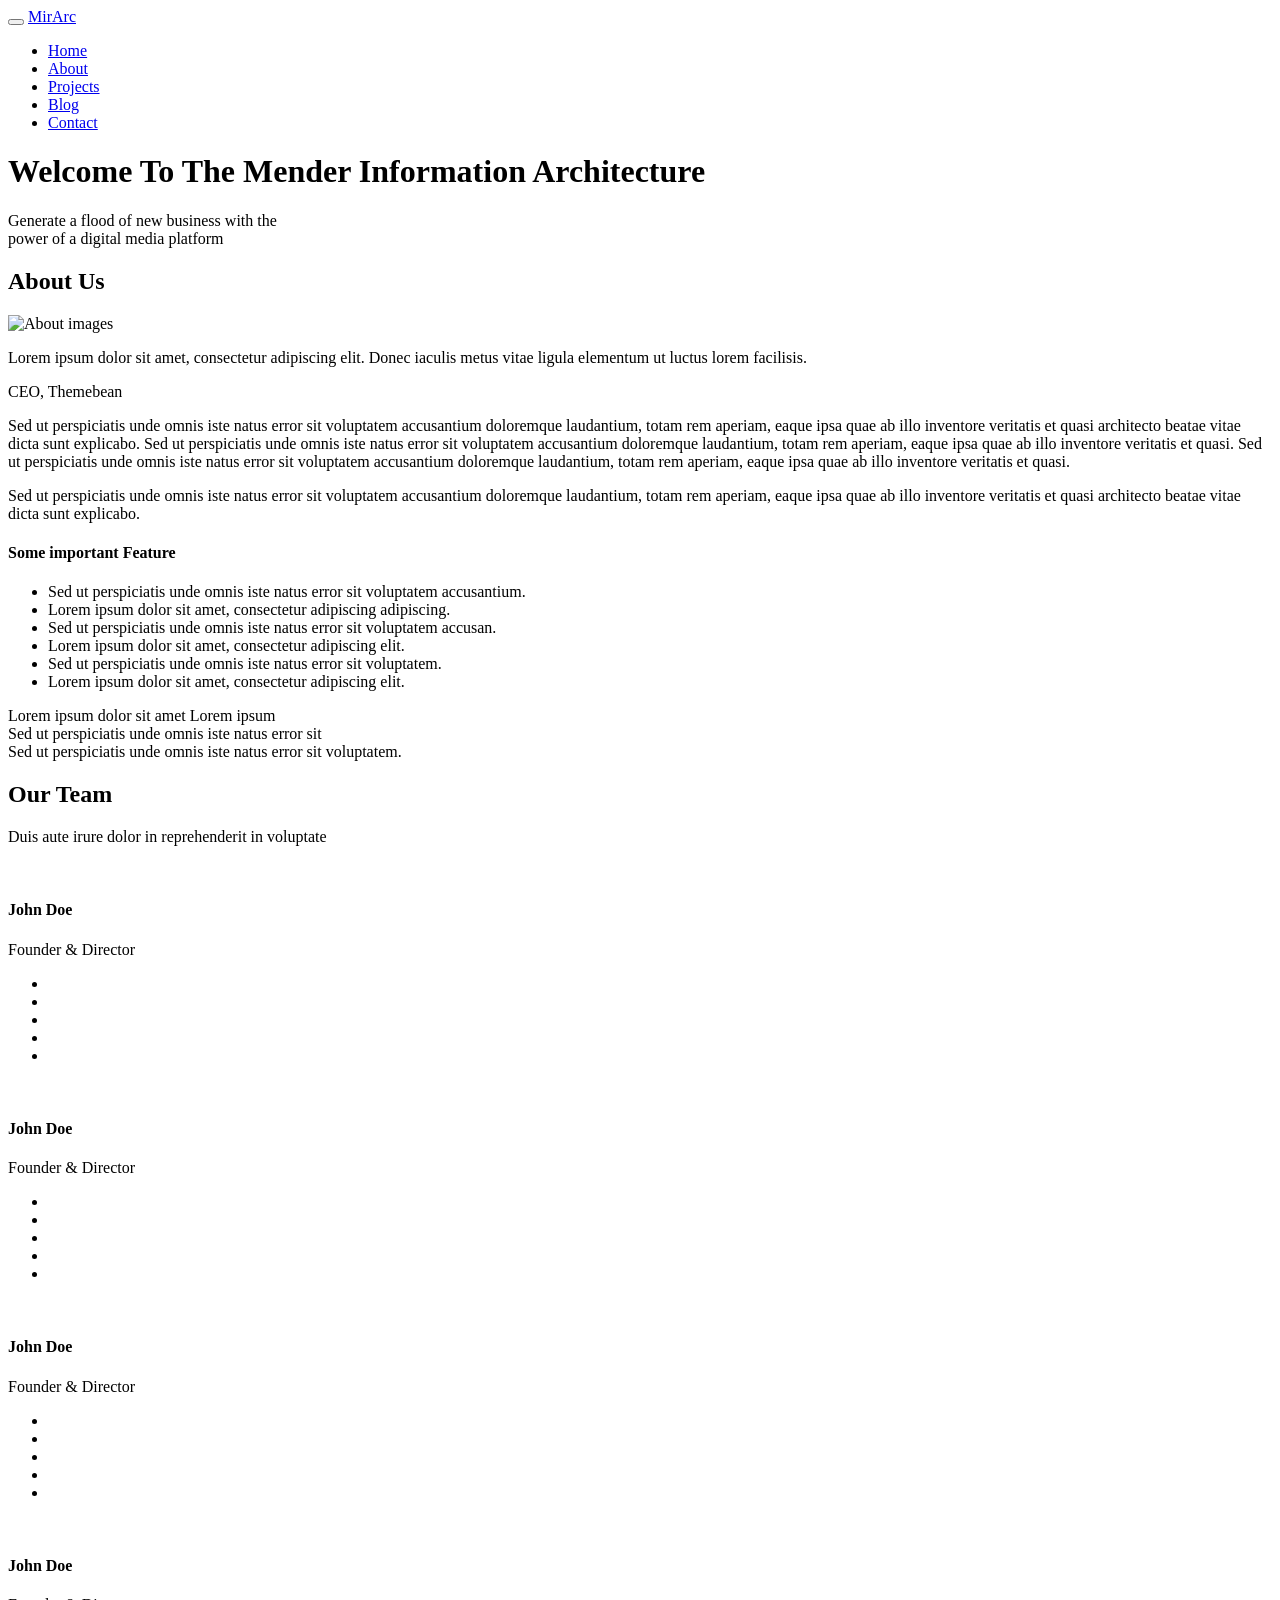
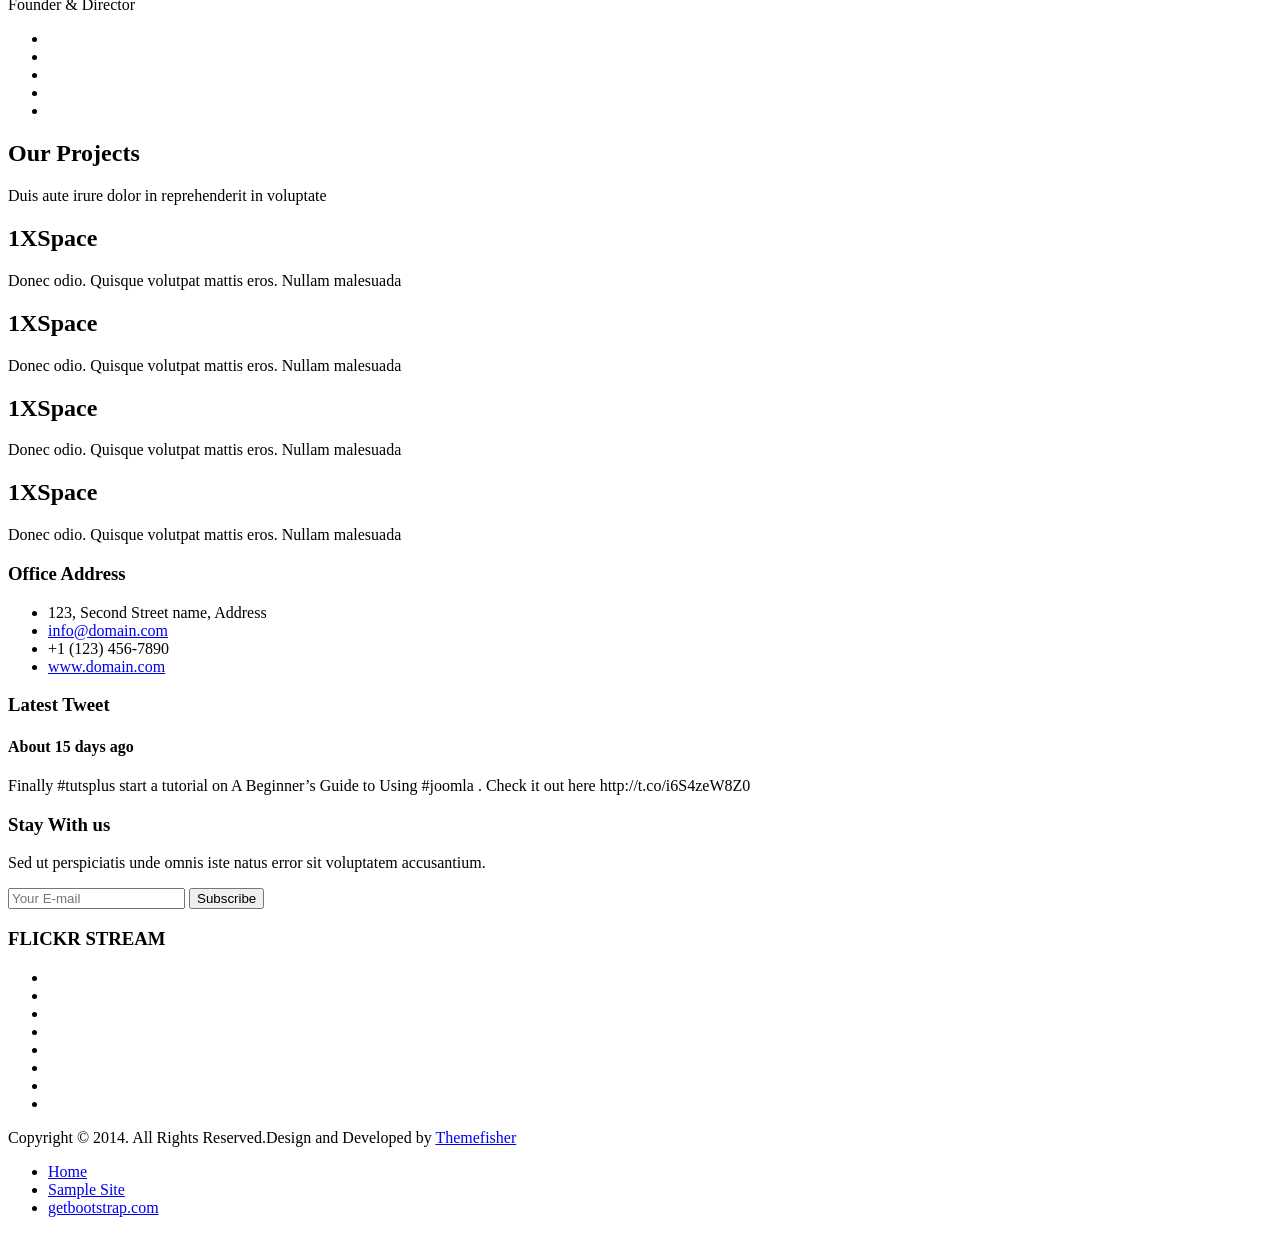
==== index.html @ 3e72c8f1 "main pages added" ====
<!doctype html>
<!--[if IE 8 ]><html class="ie ie8" lang="en"> <![endif]-->
<!--[if (gte IE 9)|!(IE)]><html lang="en" class="no-js"> <![endif]-->
<html lang="en">

    <head>

        <!-- Basic -->
        <title>MIA | Home</title>

        <!-- Define Charset -->
        <meta charset="utf-8">

        <!-- Responsive Metatag -->
        <meta name="viewport" content="width=device-width, initial-scale=1, maximum-scale=1">

        <!-- Page Description and Author -->
        <meta name="description" content="MIA Official Site">
        <meta name="author" content="MIA Development Team">

        <!-- Bootstrap CSS  -->
        <link rel="stylesheet" href="asset/bootstrap/css/bootstrap.min.css" type="text/css">

        <!-- Font Awesome CSS -->
        <link rel="stylesheet" href="asset/font-awesome/css/font-awesome.min.css" type="text/css">

        <!-- Owl Carousel CSS -->
        <link rel="stylesheet" href="asset/css/owl.carousel.css" type="text/css">
        <link rel="stylesheet" href="asset/css/owl.theme.css" type="text/css">
        <link rel="stylesheet" href="asset/css/owl.transitions.css" type="text/css">

        <!-- Css3 Transitions Styles  -->
        <link rel="stylesheet" type="text/css" href="asset/css/animate.css">

        <!-- Lightbox CSS -->
        <link rel="stylesheet" type="text/css" href="asset/css/lightbox.css">

        <!-- Sulfur CSS Styles  -->
        <link rel="stylesheet" type="text/css" href="asset/css/style.css">

        <!-- Responsive CSS Style -->
        <link rel="stylesheet" type="text/css" href="asset/css/responsive.css">


        <script src="asset/js/modernizrr.js"></script>


    </head>

    <body>

        <header class="clearfix">

            <!-- Start Top Bar -->
            <div class="container">
                <div class="row">
                    <div class="col-md-12">
                        <div class="top-bar">
                            <div class="row">

                            </div>


                        </div>
                    </div>

                </div><!-- .row -->
            </div><!-- .container -->
            <!-- End Top Bar -->

            <!-- Start  Logo & Naviagtion  -->
            <div class="navbar navbar-default navbar-top">
                <div class="container">
                    <div class="navbar-header">
                        <!-- Stat Toggle Nav Link For Mobiles -->
                        <button type="button" class="navbar-toggle" data-toggle="collapse" data-target=".navbar-collapse">
                            <i class="fa fa-bars"></i>
                        </button>
                        <!-- End Toggle Nav Link For Mobiles -->
                        <a class="navbar-brand" href="index.html">MirArc</a>
                    </div>
                    <div class="navbar-collapse collapse">

                        <!-- Start Navigation List -->
                        <ul class="nav navbar-nav navbar-right">
                            <li>
                                <a class="active" href="index.html">Home</a>
                            </li>
                            <li>
                                <a href="about.html">About</a>
                            </li>
                            <li>
                                <a href="projects.html">Projects</a>
                            </li>

                            <li>
                                <a href="blog.html">Blog</a>
                            </li>
                            <li><a href="contact.html">Contact</a>
                            </li>
                        </ul>
                        <!-- End Navigation List -->
                    </div>
                </div>
            </div>
            <!-- End Header Logo & Naviagtion -->

        </header>


        <!-- Start Header Section -->
        <div class="banner">
            <div class="overlay">
                <div class="container">
                    <div class="intro-text">
                        <h1>Welcome To The <span>Mender Information Architecture</span></h1>
                        <p>Generate a flood of new business with the <br> power of a digital media platform</p>

                    </div>
                </div>
            </div>
        </div>
        <!-- End Header Section -->


        <!-- Start About Us Section -->
    <section id="about-section" class="about-section">
        <div class="container">
            <div class="row">
                <div class="col-md-12">
                    <div class="section-title text-center wow fadeInDown" data-wow-duration="2s" data-wow-delay="50ms">
                        <h2>About Us</h2>
                    </div>
                </div>
            </div>
            <div class="row">
               <div class="col-md-5">
                   <div class="about-img">
                       <img src="asset/images/corporate1.png" class="img-responsive" alt="About images">
                       <div class="head-text">
                           <p>Lorem ipsum dolor sit amet, consectetur adipiscing elit. Donec iaculis metus vitae ligula elementum ut luctus lorem facilisis.</p>
                           <span>CEO, Themebean</span>
                       </div>
                   </div>
               </div>
               <div class="col-md-7">
                   <div class="about-text">
                       <p>Sed ut perspiciatis unde omnis iste natus error sit voluptatem accusantium doloremque laudantium, totam rem aperiam, eaque ipsa quae ab illo inventore veritatis et quasi architecto beatae vitae dicta sunt explicabo. Sed ut perspiciatis unde omnis iste natus error sit voluptatem accusantium doloremque laudantium, totam rem aperiam, eaque ipsa quae ab illo inventore veritatis et quasi. Sed ut perspiciatis unde omnis iste natus error sit voluptatem accusantium doloremque laudantium, totam rem aperiam, eaque ipsa quae ab illo inventore veritatis et quasi.</p>
                       <p>Sed ut perspiciatis unde omnis iste natus error sit voluptatem accusantium doloremque laudantium, totam rem aperiam, eaque ipsa quae ab illo inventore veritatis et quasi architecto beatae vitae dicta sunt explicabo.</p>
                   </div>

                   <div class="about-list">
                       <h4>Some important Feature</h4>
                       <ul>
                           <li><i class="fa fa-check-square"></i>Sed ut perspiciatis unde omnis iste natus error sit voluptatem accusantium.</li>
                           <li><i class="fa fa-check-square"></i>Lorem ipsum dolor sit amet, consectetur adipiscing adipiscing.</li>
                           <li><i class="fa fa-check-square"></i>Sed ut perspiciatis unde omnis iste natus error sit voluptatem accusan.</li>
                           <li><i class="fa fa-check-square"></i>Lorem ipsum dolor sit amet, consectetur adipiscing elit.</li>
                           <li><i class="fa fa-check-square"></i>Sed ut perspiciatis unde omnis iste natus error sit voluptatem.</li>
                           <li><i class="fa fa-check-square"></i>Lorem ipsum dolor sit amet, consectetur adipiscing elit.</li>
                       </ul>

                   </div>

               </div>



            </div>
        </div>
    </section>


        <!-- Start Call to Action Section -->
    <section class="call-to-action">
        <div class="container">
            <div class="row">
                <div class="col-md-12 wow zoomIn" data-wow-duration="2s" data-wow-delay="300ms">
                    <p>Lorem ipsum dolor sit amet Lorem ipsum <br> Sed ut perspiciatis unde omnis iste natus error sit<br>Sed ut perspiciatis unde omnis iste natus error sit voluptatem.</p>
                </div>
            </div>
        </div>
    </section>
    <!-- End Call to Action Section -->




        <!-- Start Team Member Section -->
    <section id="team-section">
        <div class="container">
            <div class="row">
                <div class="col-md-12">
                    <div class="section-title text-center wow fadeInDown" data-wow-duration="2s" data-wow-delay="50ms">
                        <h2>Our Team</h2>
                        <p>Duis aute irure dolor in reprehenderit in voluptate</p>
                    </div>
                </div>
            </div>
            <div class="row">
                <div class="col-md-3 wow fadeInLeft" data-wow-duration="2s" data-wow-delay="300ms">
                    <div class="team-member">
                        <img src="asset/images/team/team.jpg" class="img-responsive" alt="">
                        <div class="team-details">
                            <h4>John Doe</h4>
                            <p>Founder & Director</p>
                            <ul>
                                <li><a href="#"><i class="fa fa-facebook"></i></a></li>
                                <li><a href="#"><i class="fa fa-twitter"></i></a></li>
                                <li><a href="#"><i class="fa fa-linkedin"></i></a></li>
                                <li><a href="#"><i class="fa fa-pinterest"></i></a></li>
                                <li><a href="#"><i class="fa fa-dribbble"></i></a></li>
                            </ul>
                        </div>
                    </div>
                </div><!-- /.col-md-3 -->
                <div class="col-md-3 wow fadeInLeft" data-wow-duration="2s" data-wow-delay="600ms">
                    <div class="team-member">
                        <img src="asset/images/team/team.jpg" class="img-responsive" alt="">
                        <div class="team-details">
                            <h4>John Doe</h4>
                            <p>Founder & Director</p>
                            <ul>
                                <li><a href="#"><i class="fa fa-facebook"></i></a></li>
                                <li><a href="#"><i class="fa fa-twitter"></i></a></li>
                                <li><a href="#"><i class="fa fa-linkedin"></i></a></li>
                                <li><a href="#"><i class="fa fa-pinterest"></i></a></li>
                                <li><a href="#"><i class="fa fa-dribbble"></i></a></li>
                            </ul>
                        </div>
                    </div>
                </div><!-- /.col-md-3 -->
                <div class="col-md-3 wow fadeInLeft" data-wow-duration="2s" data-wow-delay="900ms">
                    <div class="team-member">
                        <img src="asset/images/team/team.jpg" class="img-responsive" alt="">
                        <div class="team-details">
                            <h4>John Doe</h4>
                            <p>Founder & Director</p>
                            <ul>
                                <li><a href="#"><i class="fa fa-facebook"></i></a></li>
                                <li><a href="#"><i class="fa fa-twitter"></i></a></li>
                                <li><a href="#"><i class="fa fa-linkedin"></i></a></li>
                                <li><a href="#"><i class="fa fa-pinterest"></i></a></li>
                                <li><a href="#"><i class="fa fa-dribbble"></i></a></li>
                            </ul>
                        </div>
                    </div>
                </div><!-- /.col-md-3 -->
                <div class="col-md-3 wow fadeInLeft" data-wow-duration="2s" data-wow-delay="1200ms">
                    <div class="team-member">
                        <img src="asset/images/team/team.jpg" class="img-responsive" alt="">
                        <div class="team-details">
                            <h4>John Doe</h4>
                            <p>Founder & Director</p>
                            <ul>
                                <li><a href="#"><i class="fa fa-facebook"></i></a></li>
                                <li><a href="#"><i class="fa fa-twitter"></i></a></li>
                                <li><a href="#"><i class="fa fa-linkedin"></i></a></li>
                                <li><a href="#"><i class="fa fa-pinterest"></i></a></li>
                                <li><a href="#"><i class="fa fa-dribbble"></i></a></li>
                            </ul>
                        </div>
                    </div>
                </div><!-- /.col-md-3 -->
            </div>
        </div>
    </section>
    <!-- End Team Member Section -->


        <!-- Start Service Section -->
        <section id="service-section">
            <div class="container">
                <div class="row">
                    <div class="col-md-12">
                        <div class="section-title text-center wow fadeInDown" data-wow-duration="2s" data-wow-delay="50ms">
                            <h2>Our Projects</h2>
                            <p>Duis aute irure dolor in reprehenderit in voluptate</p>
                        </div>
                    </div>
                </div>
                <div class="row">
                    <div class="col-md-3">
                        <div class="services-post">
				            <a href="#"><i class="fa fa-skyatlas"></i></a>
				            <h2>1XSpace</h2>
							<p>Donec odio. Quisque volutpat mattis eros. Nullam malesuada </p>
				        </div>
                    </div>

                    <div class="col-md-3">
                        <div class="services-post">
				            <a href="#"><i class="fa fa-diamond"></i></a>
				            <h2>1XSpace</h2>
							<p>Donec odio. Quisque volutpat mattis eros. Nullam malesuada </p>
				        </div>
                    </div>

                    <div class="col-md-3">
                        <div class="services-post">
				            <a href="#"><i class="fa fa-forumbee"></i></a>
				            <h2>1XSpace</h2>
							<p>Donec odio. Quisque volutpat mattis eros. Nullam malesuada </p>
				        </div>
                    </div>

                    <div class="col-md-3">
                        <div class="services-post">
				            <a href="#"><i class="fa fa-foursquare"></i></a>
				            <h2>1XSpace</h2>
							<p>Donec odio. Quisque volutpat mattis eros. Nullam malesuada </p>
				        </div>
                    </div>
                </div>
            </div>
        </section>
        <!-- Start Service Section -->


        <!-- Start Footer Section -->
        <section id="footer-section" class="footer-section">
            <div class="container">
                <div class="row">
                    <div class="col-md-3">
                        <div class="section-heading-2">
                            <h3 class="section-title">
                                <span>Office Address</span>
                            </h3>
                        </div>

                        <div class="footer-address">
                            <ul>
                                <li class="footer-contact"><i class="fa fa-home"></i>123, Second Street name, Address</li>
                                <li class="footer-contact"><i class="fa fa-envelope"></i><a href="#">info@domain.com</a></li>
                                <li class="footer-contact"><i class="fa fa-phone"></i>+1 (123) 456-7890</li>
                                <li class="footer-contact"><i class="fa fa-globe"></i><a href="#" target="_blank">www.domain.com</a></li>
                            </ul>
                        </div>
                    </div><!--/.col-md-3 -->


                    <div class="col-md-3">
                        <div class="section-heading-2">
                            <h3 class="section-title">
                                <span>Latest Tweet</span>
                            </h3>
                        </div>

                        <div class="latest-tweet">
                            <div class="media">
                                <div class="media-left">
                                    <i class="fa fa-twitter fa-2x media-object"></i>
                                </div>
                                <div class="media-body">
                                    <h4 class="media-heading">About 15 days ago</h4>
                                    <p>Finally #tutsplus start a tutorial on A Beginner’s Guide to Using #joomla . Check it out here http://t.co/i6S4zeW8Z0</p>
                                </div>
                            </div>
                        </div>
                    </div><!--/.col-md-3 -->

                    <div class="col-md-3">
                        <div class="section-heading-2">
                            <h3 class="section-title">
                                <span>Stay With us</span>
                            </h3>
                        </div>
                        <div class="subscription">
                            <p>Sed ut perspiciatis unde omnis iste natus error sit voluptatem accusantium.</p>
                            <div class="form-group">
                                <input type="text" class="form-control" placeholder="Your E-mail" id="name" required data-validation-required-message="Please enter your name.">
                                <input type="submit" class="btn btn-primary" value="Subscribe">
                            </div>
                        </div>
                    </div>

                    <div class="col-md-3">
                        <div class="section-heading-2">
                            <h3 class="section-title">
                                <span>FLICKR STREAM</span>
                            </h3>
                        </div>

                        <div class="flickr-widget">
                            <ul class="flickr-list">
                                <li>
                                    <a href="asset/images/portfolio/img1.jpg" data-lightbox="picture-1">
                                        <img src="asset/images/portfolio/img1.jpg" alt="" class="img-responsive">
                                    </a>
                                </li>
                                <li>
                                    <a href="asset/images/portfolio/img2.jpg" data-lightbox="picture-2">
                                        <img src="asset/images/portfolio/img2.jpg" alt="" class="img-responsive">
                                    </a>
                                </li>
                                <li>
                                    <a href="asset/images/portfolio/img3.jpg" data-lightbox="picture-3">
                                        <img src="asset/images/portfolio/img3.jpg" alt="" class="img-responsive">
                                    </a>
                                </li>
                                <li>
                                    <a href="asset/images/portfolio/img4.jpg" data-lightbox="picture-4">
                                        <img src="asset/images/portfolio/img4.jpg" alt="" class="img-responsive">
                                    </a>
                                </li>
                                <li>
                                    <a href="asset/images/portfolio/img5.jpg" data-lightbox="picture-5">
                                        <img src="asset/images/portfolio/img5.jpg" alt="" class="img-responsive">
                                    </a>
                                </li>
                                <li>
                                    <a href="asset/images/portfolio/img6.jpg" data-lightbox="picture-6">
                                        <img src="asset/images/portfolio/img6.jpg" alt="" class="img-responsive">
                                    </a>
                                </li>
                                <li>
                                    <a href="asset/images/portfolio/img1.jpg" data-lightbox="picture-7">
                                        <img src="asset/images/portfolio/img1.jpg" alt="" class="img-responsive">
                                    </a>
                                </li>
                                <li>
                                    <a href="asset/images/portfolio/img2.jpg" data-lightbox="picture-8">
                                        <img src="asset/images/portfolio/img2.jpg" alt="" class="img-responsive">
                                    </a>
                                </li>
                            </ul>
                        </div>
                    </div><!--/.col-md-3 -->
                </div><!--/.row -->
            </div><!-- /.container -->
        </section>
        <!-- End Footer Section -->


        <!-- Start CCopyright Section -->
        <div id="copyright-section" class="copyright-section">
            <div class="container">
                <div class="row">
                    <div class="col-md-7">
                        <div class="copyright">
                            Copyright © 2014. All Rights Reserved.Design and Developed by <a href="http://www.themefisher.com">Themefisher</a>
                        </div>
                    </div>

                    <div class="col-md-5">
                        <div class="copyright-menu pull-right">
                            <ul>
                                <li><a href="#" class="active">Home</a></li>
                                <li><a href="#">Sample Site</a></li>
                                <li><a href="#">getbootstrap.com</a></li>
                            </ul>
                        </div>
                    </div>
                </div><!--/.row -->
            </div><!-- /.container -->
        </div>
        <!-- End CCopyright Section -->



       <!-- Sulfur JS File -->
        <script src="asset/js/jquery-2.1.3.min.js"></script>
        <script src="asset/js/jquery-migrate-1.2.1.min.js"></script>
        <script src="asset/bootstrap/js/bootstrap.min.js"></script>
        <script src="asset/js/owl.carousel.min.js"></script>
        <script src="asset/js/jquery.appear.js"></script>
        <script src="asset/js/jquery.fitvids.js"></script>
        <script src="asset/js/jquery.nicescroll.min.js"></script>
        <script src="asset/js/lightbox.min.js"></script>
        <script src="asset/js/count-to.js"></script>
        <script src="asset/js/styleswitcher.js"></script>

        <script src="asset/js/map.js"></script>
        <script src="http://maps.googleapis.com/maps/api/js?sensor=false"></script>
        <script src="asset/js/script.js"></script>


    </body>
</html>
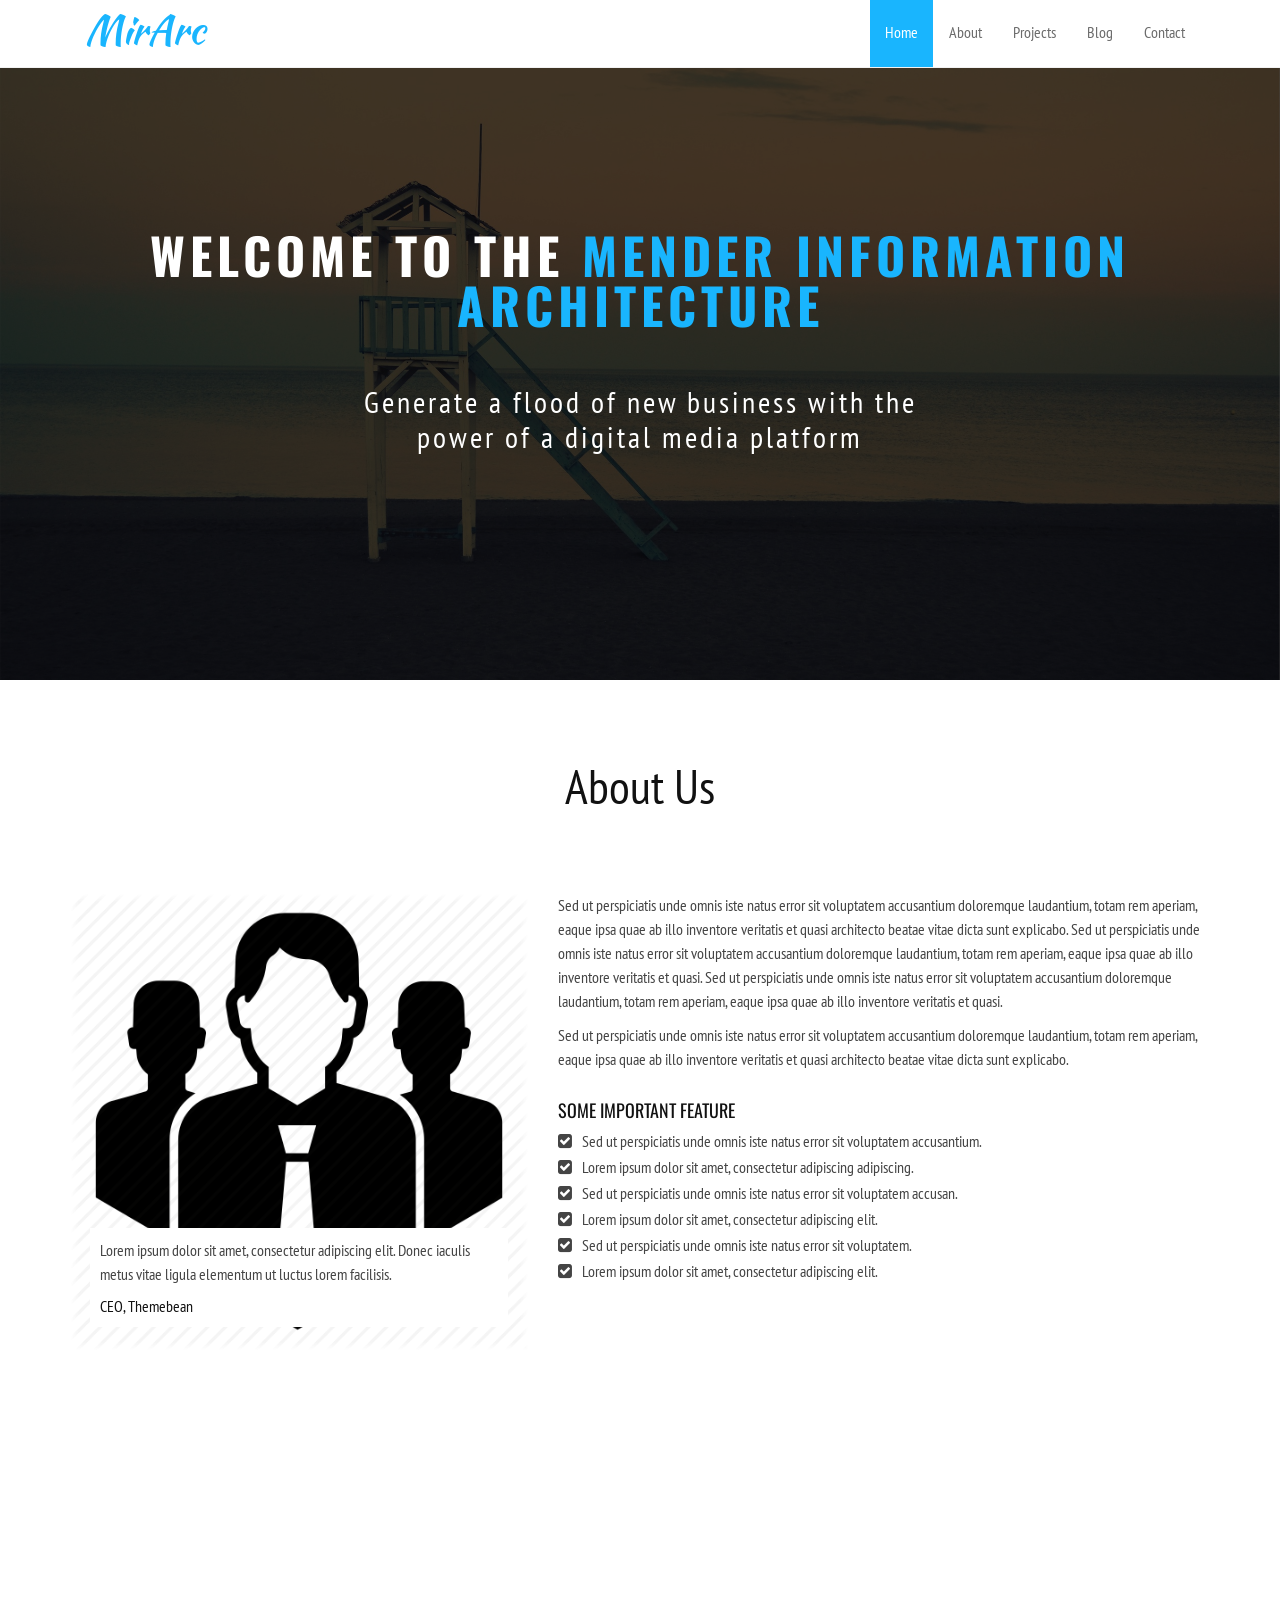
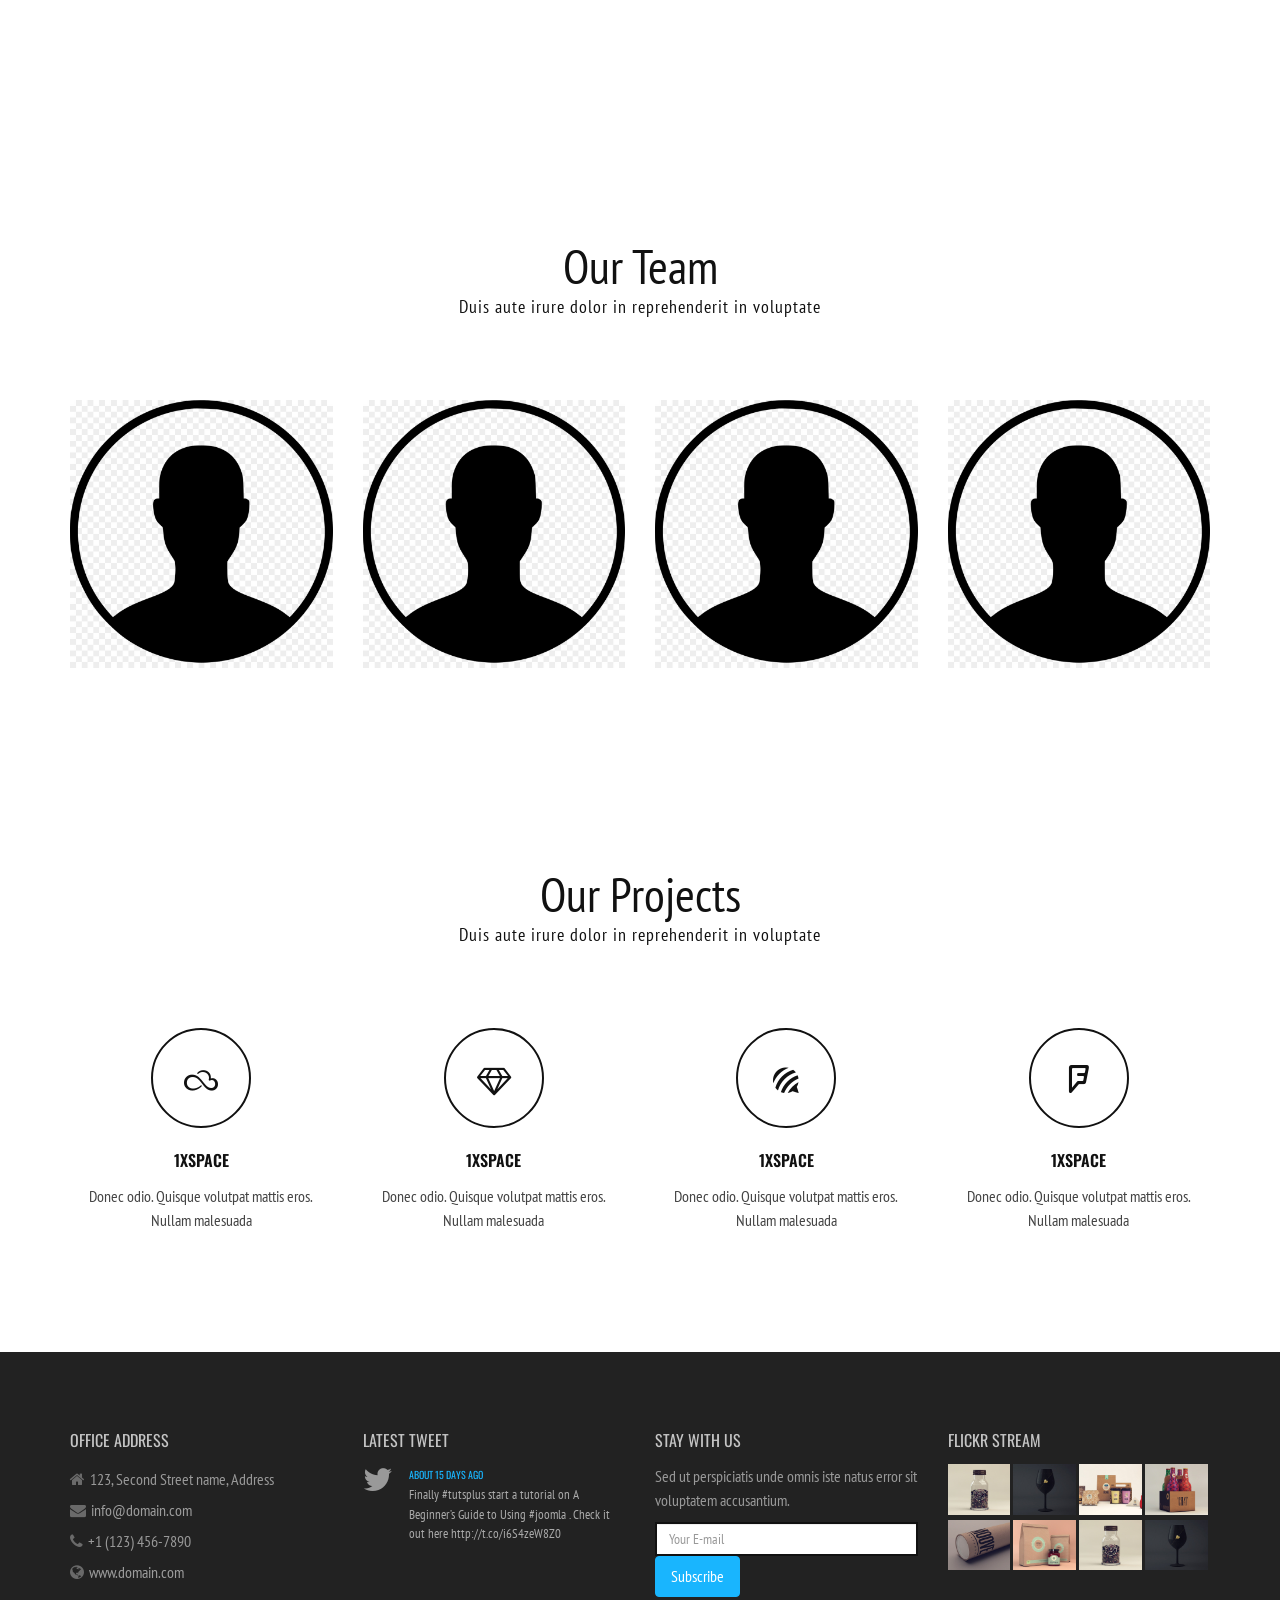
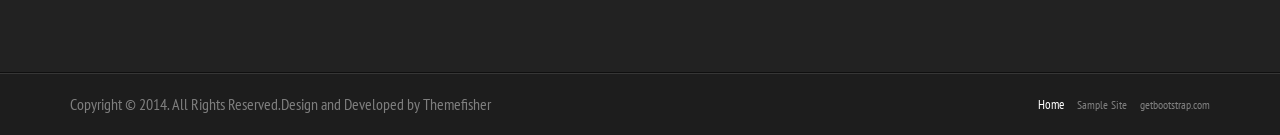
==== commit 5c0315c0: "menu handled" ====
--- a/index.html
+++ b/index.html
@@ -69,7 +69,7 @@
             <!-- End Top Bar -->
 
             <!-- Start  Logo & Naviagtion  -->
-            <div class="navbar navbar-default navbar-top">
+            <div class="navbar navbar-default navbar-top navbar-fixed-top">
                 <div class="container">
                     <div class="navbar-header">
                         <!-- Stat Toggle Nav Link For Mobiles -->
--- a/asset/css/style.css
+++ b/asset/css/style.css
@@ -0,0 +1,2145 @@
+@import url(http://fonts.googleapis.com/css?family=PT+Sans+Narrow|Oswald:400,300);
+@import url(https://fonts.googleapis.com/css?family=Kaushan+Script);
+
+/*------------------------------------------*/
+/*	     01 - General & Basic Styles
+/*------------------------------------------*/
+
+
+body {
+	font-family: 'PT Sans Narrow', Arial, sans-serif;
+	font-size: 16px;
+    color: #111;
+    line-height: 21px;
+/*	font-weight: 300;*/
+    -webkit-font-smoothing: antialiased !important;
+    -moz-osx-font-smoothing: grayscale !important;
+    text-rendering: optimizeLegibility !important;
+    font-smoothing: antialiased !important;
+    vertical-align: baseline;
+}
+}
+strong, b {
+	font-weight: 600;
+}
+
+ul, ol {
+	list-style: none;
+}
+
+ul {
+    padding: 0;
+    margin: 0;
+}
+
+p {
+    font-size: 16px;
+    font-weight: 400;
+    color: #444;
+    line-height: 1.5em;
+}
+
+a {
+    transition: color 0.2s ease-in-out;
+    -moz-transition: color 0.2s ease-in-out;
+    -webkit-transition: color 0.2s ease-in-out;
+    -o-transition: color 0.2s ease-in-out;
+}
+
+a:hover {
+    color: #444;
+}
+
+a, 
+a:hover, 
+a:focus,
+a:active{
+    outline: 0;
+    text-decoration: none;
+}
+
+
+.white {
+    color: #fff !important;
+}
+
+img {
+    width: 100%;
+}
+
+h1, h2, h3, h4, h5, h6 {
+    font-family: 'Oswald', Arial, sans-serif;
+    font-weight: 400;
+    text-transform: uppercase;
+    margin-top: 0;
+    margin-bottom: 0;
+}
+
+.btn-primary {
+    background: #19B5FE;
+    border-color: #19B5FE;
+    font-size: 16px;
+    padding: 8px 15px;
+    -webkit-transition: all 0.3s;
+    -moz-transition: all 0.3s;
+    -o-transition: all 0.3s;
+    transition: all 0.3s;
+}
+
+.btn-primary:hover {
+    background: transparent;
+    border-color: #19B5FE;
+    color: #19B5FE;
+}
+
+.btn-cancel {
+    background: #222;
+    border: 1px solid #222;
+    color: #fff;
+    padding: 8px 15px;
+    font-size: 16px;
+    -webkit-transition: all 0.3s;
+    -moz-transition: all 0.3s;
+    -o-transition: all 0.3s;
+    transition: all 0.3s;
+}
+
+.btn-cancel:hover {
+    background: transparent;
+    border-color: #222;
+    color: #222;
+}
+
+
+/* Start Section Title */
+
+.section-title {
+    margin-bottom: 80px;
+}
+.section-title h2{
+    color: #111;
+    font-size: 48px;
+    font-family: 'PT Sans Narrow', Arial, sans-serif;
+    text-transform: none;
+}
+
+.section-title p {
+    //padding-bottom: 60px;
+    color: #111;
+    letter-spacing: 1px;
+    font-size: 18px;
+    font-weight: 300;
+}
+/* End Section Title */
+
+
+.page-header {
+    background: url(../images/banner.jpg) no-repeat;
+    padding: 50px 0;
+    margin-top: 80px;
+}
+
+.page-header h1 {
+    color: #fff;
+}
+
+
+
+
+/*------------------------------------------*/
+/*	     02 - Header & Navigation
+/*------------------------------------------*/
+
+
+.top-bar {
+	background-color: #fff;
+	border-bottom: 1px solid #f2f2f2;
+}
+
+
+.top-bar a {
+	color: #aaa;
+}
+
+.top-bar .contact-details {
+    //border-left: 1px solid #f2f2f2;
+    //padding-top: 8px;
+}
+.top-bar .contact-details li {
+	display: inline-block;
+    padding: 5px 15px;
+    //font-size: 18px;
+	line-height: 32px;
+    border-left: 1px solid #f2f2f2;
+}
+
+.top-bar .contact-details li:last-child {
+    border-right: 1px solid #f2f2f2;
+}
+
+.top-bar .contact-details li a:before {
+	color: #aaa;
+}
+
+.top-bar .contact-details li:first-child a:before {
+	display: none;
+}
+
+.top-bar .contact-details li a {
+	font-size: 14px;
+    letter-spacing: 1px;
+	display: block;
+	line-height: 32px;
+}
+
+
+/* Top Bar Social */
+
+ul.social-list li {
+    float: right;
+    border-left: 1px solid #f2f2f2;
+}
+
+ul.social-list li a {
+    display: inline-block;
+    transition: background 0.3s;
+    -webkit-transition: background 0.3s;
+    -moz-transition: background 0.3s;
+    -o-transition: background 0.3s;
+}
+
+ul.social-list li:first-child {
+    border-right: 1px solid #f2f2f2;
+}
+
+ul.social-list li a:hover{
+    background: #19B5FE;
+}
+
+
+ul.social-list li a i {
+	font-size: 14px;
+	display: block;
+	width: 42px;
+	height: 42px;
+	line-height: 42px;
+	text-align: center;
+    -webkit-transition: all 0.3s;
+    -moz-transition: all 0.3s;
+    -o-transition: all 0.3s;
+    transition: all 0.3s;
+}
+
+
+ul.social-list li a:hover i {
+	-webkit-animation: toRightFromLeft 0.3s forwards;
+	-moz-animation: toRightFromLeft 0.3s forwards;
+	animation: toRightFromLeft 0.3s forwards;
+    color: #fff;
+}
+
+@-webkit-keyframes toRightFromLeft {
+	49% {
+		-webkit-transform: translate(40%);
+	}
+	50% {
+		opacity: 0;
+		-webkit-transform: translate(-40%);
+	}
+	51% {
+		opacity: 1;
+	}
+}
+@-moz-keyframes toRightFromLeft {
+	49% {
+		-moz-transform: translate(40%);
+	}
+	50% {
+		opacity: 0;
+		-moz-transform: translate(-40%);
+	}
+	51% {
+		opacity: 1;
+	}
+}
+@keyframes toRightFromLeft {
+	49% {
+		transform: translate(40%);
+	}
+	50% {
+		opacity: 0;
+		transform: translate(-40%);
+	}
+	51% {
+		opacity: 1;
+	}
+}
+
+
+
+
+
+
+
+/* ----------------------------------------------------------------*/
+/* Start Navigation Section */
+/* ----------------------------------------------------------------*/
+.navbar-logo .sulfur-logo-text{
+    margin-top: 15px !important;
+}
+
+.navbar {
+	margin-bottom: 0;
+	background: #fff;
+    border-bottom: 1px solid #f2f2f2 !important;
+	border: none;
+	border-radius: 0;
+    -webkit-border-radius: 0;
+    -moz-border-radius: 0;
+    -o-border-radius: 0;
+}
+
+.navbar-brand {
+	position: relative;
+	//padding: 27px 0;
+    padding-top: 0;
+	margin: 0!important;
+	transition: all 0.3s ease-in-out;
+    -moz-transition: all 0.3s ease-in-out;
+    -webkit-transition: all 0.3s ease-in-out;
+    -o-transition: all 0.3s ease-in-out;
+}
+
+a.navbar-brand {
+    font-family: "Kaushan Script","Helvetica Neue",Helvetica,Arial,cursive;
+    font-size: 40px;
+    padding-top: 20px;
+    color: #19B5FE !important;
+}
+
+.navbar-default .navbar-nav {
+	margin-right: 10px!important;
+	position: relative;
+	transition: all 0.4s ease-in-out;
+    -moz-transition: all 0.4s ease-in-out;
+    -webkit-transition: all 0.4s ease-in-out;
+    -o-transition: all 0.4s ease-in-out;
+}
+
+.navbar-default .navbar-nav > li {
+    margin-left: 1px;
+}
+
+.navbar-default .navbar-nav > li:first-child {
+    margin-left: 0;
+}
+
+.navbar-default .navbar-nav > li > a {
+	color: #6b6b6b;
+	display: block;
+    font-size: 16px;
+    line-height: 10px;
+	font-weight: 500;
+    padding: 25px 15px 30px;
+	overflow: hidden;
+    border-top: 2px solid transparent;
+    transition: all 0.3s ease-in-out;
+    -moz-transition: all 0.3s ease-in-out;
+    -webkit-transition: all 0.3s ease-in-out;
+    -o-transition: all 0.3s ease-in-out;
+}
+
+.navbar-default .navbar-nav > li > a i {
+    padding-left: 10px;
+}
+
+.navbar-default .navbar-nav > li > a.active, 
+.navbar-default .navbar-nav > li:hover > a {
+	border-top: 2px solid #19B5FE;
+    color: #fff;
+    background: #19B5FE;
+    //padding: 25px 15px 30px;
+}
+
+.navbar-default .navbar-nav > li > a i {
+	margin: 0 -2px 0 -5px;
+}
+
+
+.navbar-default .navbar-nav .dropdown {
+    position: absolute;
+    left: 0;
+    top: 97%;
+    width: 180px;
+	background-color: #fff;
+    border-top: 3px solid #19B5FE;
+    visibility: hidden;
+    z-index: 2;
+	opacity: 0;
+	transition: opacity 0.3s ease-in-out;
+    -moz-transition: opacity 0.3s ease-in-out;
+    -webkit-transition: opacity 0.3s ease-in-out;
+    -o-transition: opacity 0.3s ease-in-out;
+	box-shadow: 0 1px 3px rgba(0, 0, 0, 0.2);
+	-o-box-shadow: 0 1px 3px rgba(0, 0, 0, 0.2);
+	-moz-box-shadow: 0 1px 3px rgba(0, 0, 0, 0.2);
+  	-webkit-box-shadow: 0 1px 3px rgba(0, 0, 0, 0.2);
+}
+
+.navbar-default .navbar-nav > li.drop:hover .dropdown {
+    visibility: visible;
+	opacity: 1;  
+}
+
+.dropdown li, .sup-dropdown li {
+	position: relative;
+    border-top: 1px solid rgba(0, 0, 0, 0.04);
+}
+
+.dropdown li:first-child, 
+.sup-dropdown li:first-child {
+    border-top: none;
+}
+
+.dropdown li a, 
+.sup-dropdown li a {
+    display: block;
+    color: #6b6b6b;
+    font-size: 14px;
+    padding: 10px 12px;
+    text-decoration: none;
+    //text-transform: uppercase;
+    transition: padding 0.2s ease-in-out;
+    -moz-transition: padding 0.2s ease-in-out;
+    -webkit-transition: padding 0.2s ease-in-out;
+    -o-transition: padding 0.2s ease-in-out;
+}
+
+
+.dropdown > li:hover > a, 
+.sup-dropdown li:hover > a {
+    background: #19B5FE;
+    color: #fff;
+}
+
+.dropdown  li a.active, 
+.sup-dropdown li a.active {
+	background: #19B5FE;
+    color: #fff;
+}
+
+.dropdown li a i {
+	margin: 0 0 0 -4px;
+}
+
+.navbar-default .navbar-nav .sup-dropdown {
+    position: absolute;
+    left: 100%;
+    top: 0;
+    width: 180px;
+	background-color: #fff;
+    margin-top: 10px;
+    transition: margin-top 0.2s ease-in-out;
+    -moz-transition: margin-top 0.2s ease-in-out;
+    -webkit-transition: margin-top 0.2s ease-in-out;
+    -o-transition: margin-top 0.2s ease-in-out;
+    visibility: hidden;
+    z-index: 3;
+	box-shadow: 0 1px 3px rgba(0, 0, 0, 0.1);
+	-o-box-shadow: 0 1px 3px rgba(0, 0, 0, 0.1);
+	-moz-box-shadow: 0 1px 3px rgba(0, 0, 0, 0.1);
+  	-webkit-box-shadow: 0 1px 3px rgba(0, 0, 0, 0.1);
+}
+
+.navbar-default .navbar-nav li.drop .dropdown li:hover .sup-dropdown {
+    visibility: visible;
+    margin-top: 0;
+}
+
+
+
+
+
+/*--------------------------------------------------*/
+/* Start Header Section                             */
+/*--------------------------------------------------*/
+
+
+
+.banner {
+    text-align: center;
+    color: #fff;
+    background: url(../images/banner.jpg) no-repeat;
+    background-attachment: scroll;
+    background-position: center center;
+    -webkit-background-size: cover;
+    -moz-background-size: cover;
+    -o-background-size: cover;
+    background-size: cover;
+}
+
+.banner .overlay {
+    background: rgba(0, 0, 0, 0.7);
+    width: 100%;
+    height: 100%;
+}
+
+.intro-text {
+    position: relative;
+    padding: 20% 0 15% 0;
+}
+
+.banner .intro-text h1 {    
+    font-size: 50px;
+    font-weight: 700;
+    line-height: 50px;
+    letter-spacing: 5px;
+    margin-bottom: 55px;
+    -webkit-animation: bounceIn;
+    -moz-animation: rubberBand;
+    -o-animation: bounceIn;
+    animation: bounceIn;
+    -webkit-animation-duration: 2s;
+    -moz-animation-duration: 2s;
+    -o-animation-duration: 2s;
+    animation-duration: 2s;
+    font-family: 'Oswald', sans-serif;
+}
+
+.banner .intro-text h1 span {
+    color: #19B5FE;
+}
+
+.banner .intro-text p {
+    color: #fff;
+    font-size: 30px;
+    font-weight: 300;
+    line-height: 35px;
+    letter-spacing: 3px;
+    margin-bottom: 55px;
+    -webkit-animation: bounceInLeft;
+    -moz-animation: fadeInLeft;
+    -o-animation: fadeInLeft;
+    animation: bounceLeft;
+    -webkit-animation-duration: 2s;
+    -moz-animation-duration: 2s;
+    -o-animation-duration: 2s;
+    animation-duration: 2s;
+}
+
+.banner .intro-text .btn-primary {
+    padding: 15px 25px;
+    font-size: 16px;
+    border-color: #fff;
+    color: #fff;
+    border-radius: 0;
+    width: 130px;
+}
+
+.banner .btn-primary:hover {
+	background: #fff;
+	border-color: #fff;
+    color: #111;
+}
+
+
+
+
+
+
+
+
+/*---------------------------------------------------------*/
+/* Start About Us Section                                  */
+/*---------------------------------------------------------*/
+
+
+#about-section {
+    padding-top: 80px;
+    padding-bottom: 80px;
+    //background: url(../images/parallax/bg-01.jpg) no-repeat;
+    background-size: cover;
+    background-position: center;
+}
+
+#about-section-2 {
+    background: #f9f9f9;
+    padding-top: 80px;
+    padding-bottom: 80px;
+}
+
+
+
+iframe {
+    border: none;
+}
+
+
+.about-img {
+    position: relative;
+}
+
+.about-img .head-text {
+    position: absolute;
+    left: 0;
+    bottom: 5%;
+    background: #fff;
+    padding: 10px;
+    margin-left: 20px;
+    margin-right: 20px;
+}
+
+.about-list h4 {
+    margin-top: 30px;
+    margin-bottom: 10px;
+}
+
+.about-list li {
+    margin-bottom: 5px;
+    color: #444;
+}
+
+.about-list li i {
+    margin-right: 10px;
+}
+
+
+
+/** Toggles & Accordion **/
+
+.panel-group .panel {
+    border-radius: 0;
+}
+.panel {
+    border-radius: 0;
+    border: none !important;
+    box-shadow: none !important
+}
+
+.panel-default > .panel-heading {
+	background: transparent;
+    border: 1px solid #111;
+    border-radius: none;
+    font-weight: 400;
+}
+
+.panel-body {
+	padding: 15px 10px;
+    border: none !important;
+    color: #111;
+    font-size: 16px;
+    background-color: transparent !important;
+}
+
+.panel-heading {
+	padding: 0;
+    border-top-left-radius: 0;
+    border-top-right-radius: 0;
+}
+
+.panel-title {
+	font-size: 14px;
+	font-weight: 400;
+    padding: 10px;
+    color: #666;
+}
+
+.panel-title a {
+	position: relative;
+	display: block;
+	padding: 6px 12px;
+	background-color: #fff;
+	box-shadow: none;
+	-o-box-shadow: none;
+	-moz-box-shadow: none;
+  	-webkit-box-shadow: none;
+	transition: all 0.2s ease-in-out;
+    -moz-transition: all 0.2s ease-in-out;
+    -webkit-transition: all 0.2s ease-in-out;
+    -o-transition: all 0.2s ease-in-out;
+}
+
+.panel-title a.collapsed {
+	color: #444;
+}
+
+.panel-title a.collapsed:hover {
+	color: #666;
+}
+
+.panel-title a .control-icon {
+	position: absolute;
+	top: 50%;
+	right: 10px;
+	margin-top: -11px;
+	transition: all 0.2s ease-in-out;
+    -moz-transition: all 0.2s ease-in-out;
+    -webkit-transition: all 0.2s ease-in-out;
+    -o-transition: all 0.2s ease-in-out;
+    display: none;
+}
+
+.panel-title a.collapsed .control-icon {
+    display: block;
+}
+
+.panel-title a i {
+	font-size: 22px;
+    padding-right: 5px;
+    color: #5BB12F;
+}
+
+
+
+
+/* progress bar */
+
+.skill-shortcode {
+    margin-top: 40px;
+}
+
+.skill {
+    padding-bottom: 10px;
+}
+
+.skill p {
+    margin-bottom:7px;
+    font-size: 13px;
+}
+
+.progress {
+  //background: #fff;
+  overflow: visible;
+  height: 5px;
+  margin-bottom: 10px;
+  background: #f9f9f9;
+  border-radius: 0px;
+  -webkit-box-shadow: none;
+  box-shadow: none;
+}
+
+.progress-bar {
+    background: #5BB12F;
+  float: left;
+  height: 100%;
+  font-size: 12px;
+  color: #ffffff;
+  text-align: center;
+  -webkit-box-shadow: none;
+  box-shadow: none;
+  -webkit-transition: width 0.6s ease;
+  transition: width 0.6s ease;
+  position:relative;
+}
+
+ .progress-bar-span { 
+     opacity:1;
+     position:absolute;
+     top:-7px;
+     background:#ACB2B8;
+     padding:0px 10px;
+     color:#FFF;
+     border-radius: 0px;
+     right:0px;
+     -webkit-transition: all .5s ease-in-out;
+     -moz-transition: all .5s ease-in-out;
+     -o-transition: all .5s ease-in-out;
+     -ms-transition: all .5s ease-in-out;
+     transition: all .5s ease-in-out; 
+ }
+
+.skill:hover .progress-bar-span {
+    opacity:1;
+    -webkit-transition: all .5s ease-in-out;
+    -moz-transition: all .5s ease-in-out;
+    -o-transition: all .5s ease-in-out;
+    -ms-transition: all .5s ease-in-out;
+    transition: all .5s ease-in-out;
+}
+
+
+
+
+/**** Start Modal Section ****/
+
+.section-modal .modal-content {
+    padding: 100px 0 !important;
+    min-height: 100%;
+    border: 0 !important;
+    border-radius: 0;
+    background-clip: border-box;
+    -webkit-box-shadow: none !important;
+    -moz-box-shadow: none !important;
+    box-shadow: none !important;
+    color: #888;
+    font-weight: 300;
+}
+
+
+
+.section-modal .close-modal {
+    position: absolute;
+    top: 25px;
+    right: 25px;
+    width: 75px;
+    height: 75px;
+    background-color: transparent;
+    cursor: pointer;
+}
+
+.section-modal .close-modal:hover {
+    opacity: .3;
+}
+
+.section-modal .close-modal .lr {
+    z-index: 1051;
+    width: 1px;
+    height: 75px;
+    margin-left: 35px;
+    background-color: #222;
+    -webkit-transform: rotate(45deg);
+    -ms-transform: rotate(45deg);
+    transform: rotate(45deg);
+}
+
+.section-modal .close-modal .lr .rl {
+    z-index: 1052;
+    width: 1px;
+    height: 75px;
+    background-color: #222;
+    -webkit-transform: rotate(90deg);
+    -ms-transform: rotate(90deg);
+    transform: rotate(90deg);
+}
+
+
+
+
+
+
+/*---------------------------------------------------------------*/
+/* Start Call To Action
+/*---------------------------------------------------------------*/
+
+
+.call-to-action {
+    background: url(../images/parallax/call-to.jpg);
+    background-attachment: fixed;
+    background-size: cover;
+    background-position: 50% 90%;
+    color: #fff;
+    text-align: center;
+    padding: 100px 0;
+}
+
+.call-to-action p {
+    color: #fff;
+    font-weight: 300;
+    font-size: 30px;
+    line-height: 40px;
+    letter-spacing: 3px;
+}
+
+.call-to-action .btn-primary {
+    padding: 20px;
+    font-size: 16px;
+}
+
+.call-to-action .btn-primary:hover {
+    background: transparent;
+}
+
+
+
+
+/* ----------------------------------*/
+/* Start Team Member Section         */
+/* ----------------------------------*/
+
+
+#team-section {
+    padding-top: 80px;
+    padding-bottom: 120px;
+    background: #fff;
+    color: #111;
+    overflow: hidden;
+}
+
+#team-section .section-title h2 {
+    //color: #fff;
+}
+
+#team-section .section-title p {
+    //color: #fff;
+}
+
+.team-member {
+    position: relative;
+    overflow: hidden;
+}
+
+.team-member .team-details {
+    position: absolute;
+    top: 0;
+    width: 100%;
+    height: 100%;
+    background-color: rgba(255, 67, 46, 0.8);
+    color: #fff;
+    padding: 0 2px;
+    opacity: 0;
+    text-align: center;
+    -webkit-transition: all 0.3s;
+    -moz-transition: all 0.3s;
+    -o-transition: all 0.3s;
+    transition: all 0.3s;
+}
+
+.team-member .team-details h4 {
+    padding-top: 15%;
+    padding-bottom: 5%;
+    font-size: 22px;
+    font-family: 'Oswald', sans-serif;
+}
+
+.team-member .team-details p {
+    padding-bottom: 20%;
+    font-size: 16px;
+    color: #fff;
+}
+
+
+.team-member .team-details li {
+    display: inline-block;
+    padding-top: 20px;
+}
+
+.team-member .team-details li a {
+    padding: 8px 12px;
+    background: #fff;
+    border: 1px solid transparent;
+    color: #111;
+    font-size: 16px;
+}
+
+.team-member .team-details li:hover a {
+    background: transparent;
+    border: 1px solid #fff;
+    color: #fff;
+}
+
+
+.team-details h4,
+.team-details p,
+.team-details li{
+    -webkit-transition: -webkit-transform 0.35s;
+	transition: transform 0.35s;
+	-webkit-transform: translate3d(0,200%,0);
+	transform: translate3d(0,200%,0);
+}
+
+.team-member:hover .team-details h4,
+.team-member:hover .team-details p,
+.team-member:hover .team-details li {
+    -webkit-transform: translate3d(0,0,0);
+	transform: translate3d(0,0,0);
+}
+
+.team-member:hover .team-details {
+    opacity: 1;
+    filter: Alpha(Opacity=100);
+}
+
+.team-member:hover .team-details h4 {
+    -webkit-transition-delay: 0.1s;
+	transition-delay: 0.1s;
+}
+
+.team-member:hover .team-details p {
+    -webkit-transition-delay: 0.15s;
+	transition-delay: 0.15s;
+}
+
+.team-member:hover .team-details li:nth-child(n+1) {
+    -webkit-transition-delay: 0.2s;
+	transition-delay: 0.2s;
+}
+
+.team-member:hover .team-details li:nth-child(n+2) {
+    -webkit-transition-delay: 0.25s;
+	transition-delay: 0.25s;
+}
+
+.team-member:hover .team-details li:nth-child(n+3) {
+    -webkit-transition-delay: 0.3s;
+	transition-delay: 0.3s;
+}
+
+.team-member:hover .team-details li:nth-child(n+4) {
+    -webkit-transition-delay: 0.35s;
+	transition-delay: 0.35s;
+}
+
+.team-member:hover .team-details li:nth-child(n+5) {
+    -webkit-transition-delay: 0.4s;
+	transition-delay: 0.4s;
+}
+
+
+
+
+
+/*------------------------------------------*/
+/* Start Portfolio Section
+/*------------------------------------------*/
+
+.portfolio-section-1 {
+    padding-top: 80px;
+    padding-bottom: 120px;
+    background: #f2fffc;
+}
+
+.portfolio-section-2 {
+    padding-top: 80px;
+    padding-bottom: 120px;
+    //background: #f7f7f7;
+}
+
+.portfolio-section-3 {
+    padding-top: 80px;
+    padding-bottom: 120px;
+    background: #111;
+}
+
+
+
+#portfolio-list {
+    list-style: none;
+    margin: 0;
+    padding: 0;
+    display: block;
+}
+
+.portfolio-section-2 #portfolio-list li {
+    margin-left: -2px;
+}
+#portfolio-list li {
+    position: relative;
+    overflow: hidden;
+    display: inline-block;
+    width: 50%;
+    margin-left: -4px;
+    margin-bottom: -5px;
+    padding: 0;
+    text-align: center;
+    -webkit-transition: all 0.5s;
+    -moz-transition: all 0.5s;
+    -ms-transition: all 0.5s;
+    -o-transition: all 0.5s;
+    transition: all 0.5s;
+}
+@media only screen 
+and (max-width : 550px) {
+    
+     #portfolio-list li {
+      width: 100%;
+  }
+}
+
+@media only screen 
+and (max-width : 767px)
+and (min-width : 551px){
+    
+     #portfolio-list li {
+      width: 49.9%;
+  }
+}
+
+@media (min-width: 768px) {
+  #portfolio-list li {
+      width: 33.3%;
+  }
+}
+
+
+.portfolio-item {
+   width: 100%;
+   height: 100%;
+   position: relative;
+   text-align: center;
+   cursor: default;
+    transition: all 0.3s;
+    -webkit-transition: all 0.3s;
+}
+
+.portfolio-caption {
+    
+   width: 100%;
+   height: 100%;
+   position: absolute;
+   overflow: hidden;
+   top: 0;
+   left: 0;
+    opacity: 0;
+    filter: Alpha(Opacity=0);
+    transition: all 0.3s;
+    -webkit-transition: all 0.3s;
+}
+
+
+.portfolio-caption h4 {
+    display: inline-table;
+    text-transform: uppercase;
+    color: #fff;
+    font-weight: 400;
+    text-align: center;
+    font-size: 18px;
+    padding-top: 10%;
+}
+
+.portfolio-caption p {
+    position: relative;
+    top: 12%;
+    color: #fff;
+    font-size: 18px;
+    letter-spacing: 1px;
+    padding: 0 10%;
+}
+
+.portfolio-caption a i {
+    width: 40px;
+    height: 40px;
+    line-height: 40px;
+    padding: 20px;
+    font-size: 25px;
+    border-radius: 100%;
+    -webkit-border-radius: 100%;
+    -moz-border-radius: 100%;
+    -o-border-radius: 100%;
+    //background: #fff;
+    color: #fff;
+    position: absolute;
+    top: 70%;
+}
+
+.portfolio-caption a.link-1 i {
+    left: 30%;
+}
+
+.portfolio-caption a.link-2 i {
+    left: 50%;
+}
+
+.portfolio-caption h4,
+.portfolio-caption p,
+.portfolio-caption a i {
+    -webkit-transition: -webkit-transform 0.35s;
+	transition: transform 0.35s;
+	-webkit-transform: translate3d(0,200%,0);
+	transform: translate3d(0,200%,0);
+}
+
+.portfolio-item:hover .portfolio-caption h4,
+.portfolio-item:hover .portfolio-caption p,
+.portfolio-item:hover .portfolio-caption a i {
+    -webkit-transform: translate3d(0,0,0);
+	transform: translate3d(0,0,0);
+}
+
+.portfolio-item:hover .portfolio-caption {
+    background-color: rgba(255, 67, 46, 0.8);
+    opacity: 1;
+    filter: Alpha(Opacity=100);
+}
+
+.portfolio-item:hover .portfolio-caption h4 {
+    -webkit-transition-delay: 0.1s;
+	transition-delay: 0.1s;
+}
+
+.portfolio-item:hover .portfolio-caption p {
+    -webkit-transition-delay: 0.15s;
+	transition-delay: 0.15s;
+}
+
+.portfolio-item:hover .portfolio-caption a.link-1 i {
+    -webkit-transition-delay: 0.2s;
+	transition-delay: 0.2s;
+}
+
+.portfolio-item:hover .portfolio-caption a.link-2 i {
+    -webkit-transition-delay: 0.25s;
+	transition-delay: 0.25s;
+}
+
+
+
+/********************************/
+/* Start Service Section
+/********************************/
+
+#service-section {
+    padding-top: 80px;
+    padding-bottom: 40px;
+}
+
+.services-post {
+  text-align: center;
+    margin-bottom: 80px;
+}
+.services-post a {
+  display: inline-block;
+  text-decoration: none;
+  transition: all 0.2s ease-in-out;
+  -moz-transition: all 0.2s ease-in-out;
+  -webkit-transition: all 0.2s ease-in-out;
+  -o-transition: all 0.2s ease-in-out;
+  width: 100px;
+  height: 100px;
+  margin: 0 0 24px;
+  line-height: 100px;
+  color: #111;
+  font-size: 30px;
+  text-align: center;
+  background: transparent;
+  border: 2px solid #111;
+  -webkit-border-radius: 50%;
+  -moz-border-radius: 50%;
+  -o-border-radius: 50%;
+  border-radius: 50%;
+}
+.services-post:hover a,
+.services-post a.active {
+  background: #19B5FE;
+  color: #ffffff;
+  border:2px solid transparent;
+}
+.services-post h2 {
+  color: #111;
+  font-weight: 400;
+  margin: 0 0 14px;
+  text-transform: uppercase;
+  font-size: 16px;
+  font-weight: 600;
+}
+
+
+
+/*----------------------------------------------------------*/
+/* Start Fun Facts Counter Section
+/*----------------------------------------------------------*/
+
+.fun-facts {
+    background: url(../images/parallax/bg-02.jpg);
+    background-attachment: fixed;
+    background-size: cover;
+    padding-top: 120px;
+    padding-bottom: 80px;
+    overflow: hidden;
+}
+
+.counter-item {
+    position:relative;
+    text-align:center;
+    margin-bottom: 40px;
+    background: #fff;
+    padding: 0 20px 40px 20px;
+}
+
+.counter-item p {
+    padding-bottom: 10px;
+    color: #111;
+}
+
+.counter-item h3 {
+  text-align:center;
+  margin-bottom:0px;
+  color:#111;
+    text-transform: none;
+    font-size: 20px;
+}
+
+.counter-item i {
+  font-size:40px;
+    color: #fff;
+    background: #5BB12F;
+    padding: 40px 50px;
+}
+
+
+.timer {
+    padding: 10px 0;
+    color: #111;
+    font-size: 48px;
+    font-weight: 600;
+    text-transform: uppercase;
+    text-align:center;
+    line-height:80px;
+    //font-family: 'Oswald', sans-serif;
+}
+
+
+
+/****************************************/
+/* Start Pricing Section
+/****************************************/
+
+
+.pricing-section {
+    padding-top: 80px;
+    padding-bottom: 120px;
+}
+
+.pricing {
+    text-align: center;
+    box-shadow: 0 0 2px #999;
+}
+
+.pricing-header {
+    background: #f1f1f1;
+    padding: 30px 0;
+}
+
+.pricing-header i {
+    font-size: 32px;
+    background: #5BB12F;
+    color: #fff;
+    padding: 35px;
+    border-radius: 100%;
+}
+
+.pricing-body {
+    padding: 30px;
+}
+
+h3.pricing-title {
+    margin-bottom: 20px;
+}
+
+.pricing-body p {
+    margin-bottom: 20px;
+}
+
+.pricing-body a {
+    font-size: 20px;
+    text-transform: none;
+}
+
+.colored-bg {
+    background: #5BB12F;
+}
+
+.colored-bg i {
+    border: 2px solid #fff;
+}
+
+
+.google-map #map {
+    width: 100%;
+    height: 500px;
+}
+
+
+
+
+
+
+/***************************************/
+/* Start Client & Testimonial Section
+/***************************************/
+
+
+#testimonial-section {
+    background: url(../images/parallax/call-to.jpg) no-repeat;
+    background-size: cover;
+    padding: 100px 0;
+    color: #fff;
+}
+
+.testimonial-item {
+    text-align: center;
+}
+
+.testimonial-item p {
+    color: #fff;
+    margin-left: 20%;
+    margin-right: 20%;
+}
+
+.testimonial-item img {
+    width: 100px;
+    height: 100px;
+    margin-top: 30px;
+    margin-bottom: 30px;
+    -webkit-border-radius: 100%;
+    -moz-border-radius: 100%;
+    border-radius: 100%;
+}
+
+.testimonial-item .desgnation {
+    margin-top: 5px;
+    margin-bottom: 30px;
+}
+
+
+
+
+/*******************************************/
+/* Start Clients Section
+/*******************************************/
+
+#client-section {
+    padding-top: 80px;
+    padding-bottom: 80px;
+}
+
+.client-box ul {
+  margin: 0;
+  padding: 0;
+  overflow: hidden;
+}
+.client-box ul li {
+  list-style: none;
+  float: left;
+  padding: 0 1px;
+  width: 20%;
+}
+.client-box ul li a {
+  display: inline-block;
+  text-decoration: none;
+  transition: all 0.2s ease-in-out;
+  -moz-transition: all 0.2s ease-in-out;
+  -webkit-transition: all 0.2s ease-in-out;
+  -o-transition: all 0.2s ease-in-out;
+  border: 1px solid #cccccc;
+  opacity: 1;
+  width: 100%;
+  padding: 30px 0;
+}
+.client-box ul li a img {
+  width: 100%;
+}
+
+
+
+/* Start Footer Section */
+
+.footer-section {
+    border-bottom: 1px solid #0f0f0f;
+    background: #222222;
+    color: #999;
+    font-weight: 400;
+    padding: 80px 0 60px;
+}
+
+.footer-section p {
+    color: #999;
+}
+
+.footer-section .section-title {
+    color: #c5c5c5;
+}
+
+.footer-section .section-heading-2 span:after {
+    background: #434343;
+}
+
+.footer-section .section-heading-2 .section-title:after {
+    background-color: #363636;
+}
+
+.footer-section .section-heading-2 h3{
+    font-size: 16px;
+    margin-bottom: 15px;
+}
+
+.footer-address ul li {
+    padding: 5px 0;
+}
+
+.footer-address ul li .fa {
+    color: #6a6a6a;
+    font-size: 16px;
+    margin-right: 5px;
+}
+
+.footer-address ul li a {
+    color: #9d9d9d;
+}
+
+.footer-address ul li a:hover {
+    color: #19B5FE;
+}
+
+.latest-tweet .media-body {
+    padding: 5px 14px 5px 6px;
+}
+
+.latest-tweet .media-body p {
+    font-size: 13px;
+    color: #aaa;
+}
+
+.latest-tweet h4.media-heading {
+    font-size: 10px;
+    color: #19B5FE;
+}
+
+
+.footer-social ul.social-list li {
+    padding-right: 2px;
+}
+
+.footer-social ul.social-list li a i {
+    font-size: 18px;
+	display: block;
+	width: 35px;
+	height: 35px;
+	line-height: 35px;
+	text-align: center;
+}
+
+.footer-social ul.social-list li a {
+    background: #2e2e2e;
+    color: #9d9d9d;
+    transition: background 0.3s;
+    -webkit-transition: background 0.3s;
+    -moz-transition: background 0.3s;
+    -o-transition: background 0.3s;
+}
+
+.footer-social ul.social-list li a:hover {
+    background: #19B5FE;
+    color: #000;
+}
+
+.flickr-widget li {
+    position: relative;
+    overflow: hidden;
+    display: inline-block;
+    width: 23.97%;
+}
+
+.flickr-widget li img {
+    width: 100%;
+    height: auto;
+}
+
+/* End Footer Section */
+
+/* Start Copyright Section */
+
+.copyright-section {
+    border-top: 1px solid #363636;
+    font-size: 12px;
+    padding: 20px 0;
+    background: #1d1d1d;
+    color: #7f7f7f;
+}
+
+.copyright {
+    font-size: 16px;
+}
+
+.copyright-section a {
+    color: #7f7f7f;
+}
+
+.copyright-section a:hover {
+    color: #19B5FE;
+}
+
+.copyright-menu li {
+    display: inline;
+    padding-left: 10px;
+}
+
+.copyright-menu li a {
+    color: #7f7f7f;
+    font-weight: 500;
+}
+
+.copyright-menu li a.active {
+    color: #fff;
+    font-size: 13px;
+}
+
+.copyright-menu li a:hover {
+    color: #19B5FE;
+}
+
+/* End Copyright Section */
+
+
+/* Start Blog Page Section */
+
+
+.blog-post {
+    margin-bottom: 40px;
+}
+
+.blog-post .post-img {
+    position: relative;
+}
+
+.blog-post .post-img img {
+    margin: 0 0 16px 0;
+    border-radius: 3px;
+    width: 100%;
+}
+
+.blog-post .post-type {
+    width: 100%;
+    height: 100%;
+    background: rgba(0, 0, 0, 0.5);
+    position: absolute;
+    top: 0;
+    left: 0;
+    opacity: 0;
+    -webkit-transition: all 0.3s;
+    -moz-transition: all 0.3s;
+    -o-transition: all 0.3s;
+    transition: all 0.3s;
+}
+
+.blog-post .post-type i {
+    padding: 15px;
+    background: #fff;
+    font-size: 16px;
+    color: #19B5FE;
+    border-radius: 3px;
+    position: absolute;
+    top: 45%;
+    left: 48%;
+}
+
+.blog-post .post-img:hover .post-type{
+    opacity: 1;
+}
+
+.blog-post .post-img:hover .post-type i {
+    -webkit-animation: fadeInDownBig;
+    animation: fadeInDownBig;
+    -webkit-animation-duration: 300ms;
+    animation-duration: 300ms;
+}
+
+h1.post-title {
+    font-size: 24px;
+    font-weight: 400;
+    line-height: 110%;
+    padding: 10px 0 20px 0;
+    margin: 0 0 20px 0;
+    border-bottom: 1px solid #ddd;
+    text-transform: capitalize;
+}
+
+h1.post-title a {
+    color: #5c5c5c;
+}
+
+.blog-post ul.post-meta {
+    margin: 0;
+    padding: 0;
+    margin-bottom: 20px;
+}
+
+.blog-post .post-meta li {
+    display: inline-block;
+    padding-right: 10px;
+    color: #959595;
+}
+
+.blog-post .post-meta li a {
+    color: #5c5c5c;
+}
+
+.blog-post .post-meta li a:hover {
+    color: #19B5FE;
+}
+
+.blog-post .post-meta li i {
+    color: #19B5FE;
+    margin-right: 10px;
+}
+
+.blog-post p.post-content {
+    margin-bottom: 30px;
+}
+
+.blog-post a.btn-primary {
+    background: #19B5FE;
+    border: 1px solid #19B5FE;
+    font-weight: 300;
+}
+
+.pagination li a {
+    color: #19B5FE;
+}
+
+.pagination li a:hover,
+.pagination li a:focus {
+    color: #19B5FE;
+}
+
+.pagination li.active a {
+    background: #19B5FE;
+    border-color: #19B5FE;
+}
+
+.blog-body .pagination {
+    margin-bottom: 70px;
+}
+
+/* End Blog Page Section */
+
+
+/* Start Single Blog Page Section */
+
+
+.single-blog-post {
+    margin-bottom: 40px;
+}
+
+.single-blog-post .post-img {
+    position: relative;
+}
+
+.single-blog-post .post-img img {
+    margin: 0 0 16px 0;
+    border-radius: 3px;
+}
+
+.single-blog-post .post-type {
+    width: 100%;
+    height: 100%;
+    background: rgba(0, 0, 0, 0.5);
+    position: absolute;
+    top: 0;
+    left: 0;
+    opacity: 0;
+    -webkit-transition: all 0.3s;
+    -moz-transition: all 0.3s;
+    -o-transition: all 0.3s;
+    transition: all 0.3s;
+}
+
+.single-blog-post .post-type i {
+    padding: 15px;
+    background: #fff;
+    font-size: 16px;
+    color: #19B5FE;
+    border-radius: 3px;
+    position: absolute;
+    top: 45%;
+    left: 48%;
+}
+
+.single-blog-post .post-img:hover .post-type{
+    opacity: 1;
+}
+
+.single-blog-post .post-img:hover .post-type i {
+    -webkit-animation: fadeInDownBig;
+    animation: fadeInDownBig;
+    -webkit-animation-duration: 300ms;
+    animation-duration: 300ms;
+}
+
+.single-blog-post h1.post-title {
+    font-size: 24px;
+    font-weight: 400;
+    line-height: 110%;
+    padding: 10px 0 20px 0;
+    margin: 0 0 20px 0;
+    border-bottom: 1px solid #ddd;
+    text-transform: capitalize;
+}
+
+.single-blog-post h1.post-title a {
+    color: #5c5c5c;
+}
+
+.single-blog-post .post-meta {
+    //margin-bottom: 20px;
+}
+
+.single-blog-post .post-meta li {
+    display: inline-block;
+    padding-right: 5px;
+    padding-left: 5px;
+    color: #959595;
+}
+
+.single-blog-post .post-meta li a {
+    color: #5c5c5c;
+}
+
+.single-blog-post .post-meta li a:hover {
+    color: #19B5FE;
+}
+
+.single-blog-post .post-meta li i {
+    margin-right: 3px;
+}
+
+.single-blog-post .post-meta ul.pull-right li {
+    border-right: 1px solid #ddd;
+}
+
+.single-blog-post .post-meta ul.pull-right li:last-child {
+    border-right: none;
+}
+
+.single-blog-post .post-meta ul.pull-right li i {
+    padding-left: 5px;
+}
+
+.single-blog-post p.post-content {
+    //margin-bottom: 30px;
+    margin-top: 20px;
+    display: inline-block;
+}
+
+
+.item-content-footer {
+    border-top: 1px solid #ddd;
+    border-bottom: 1px solid #ddd;
+    padding: 15px 0;
+    margin-top: 30px;
+}
+
+.item-content-footer li {
+    display: inline;
+    border-left: 1px solid #ddd; 
+    padding-left: 20px;
+    padding-right: 10px;
+}
+
+.item-content-footer li:first-child {
+    border-left: none;
+    padding-left: 0;
+}
+
+.item-content-footer .rating i {
+    font-size: 20px;
+}
+
+.item-content-footer .rating .active i {
+    color: #19B5FE;
+}
+
+
+.blog-author h3 {
+    color: #32313b;
+    text-transform: capitalize;
+    font-size: 30px;
+    line-height: 33px;
+}
+.blog-author .media {
+    margin: 25px 0 16px 0;
+    padding: 8px;
+}
+
+.blog-author .media img {
+    width: 120px;
+    height: 120px;
+    margin-right: 20px;
+    border-radius: 8px;
+    border: 6px solid #f2f2f2;
+}
+
+.blog-author .media-body h4 a {
+    text-transform: capitalize;
+    color: #323232;
+    font-size: 20px;
+}
+
+.blog-author .media-body p {
+    color: #778899;
+}
+
+
+.blog-user {
+    margin-bottom: 100px;
+}
+
+
+#comments .comments-list {
+	padding: 0;
+	margin: 0 0 35px 0;
+}
+
+#comments .comments-title {
+	font-weight: 400;
+	margin-bottom: 20px;
+    text-transform: lowercase;
+    font-size: 30px;
+}
+
+#comments .comments-list li .comment-box {
+	padding: 20px;
+	border-radius: 3px;
+	-webkit-border-radius: 3px;
+    -moz-border-radius: 3px;
+    -o-border-radius: 3px;
+	margin-bottom: 20px;
+	border-bottom: 1px solid #e8e8e8;
+}
+
+#comments .comments-list li ul {
+	margin-left: 70px;
+}
+
+#comments .avatar {
+	float: left;
+}
+
+#comments .avatar img {
+	width: 72px;
+    height: 72px;
+    margin-right: 30px;
+    margin-bottom: 15px;
+    border-radius: 100%;
+    border: 5px solid #f2f2f2;
+}
+
+#comments .comment-content {
+	padding-left: 72px;
+}
+
+#comments .comment-content .comment-meta {
+	margin-bottom: 5px;
+}
+
+
+.comment-content .comment-meta .comment-by {
+	font-weight: 400;
+	color: #323232;
+    font-size: 18px;
+}
+
+.comment-content .reply-link a {
+    color: #555;
+    font-size: 11px;
+    text-decoration: underline;
+}
+
+.comment-content .comment-date {
+	color: #959595;
+    font-style: italic;
+    margin-bottom: 10px;
+}
+
+.comment-content p {
+    margin-top: 5px;
+}
+
+#respond {
+    margin-bottom: 120px;
+}
+
+
+#respond .respond-title {
+	font-weight: 400;
+    text-transform: none;
+    color: #32313b;
+}
+
+#respond .form-caution {
+    color: #cecece;
+    font-style: italic;
+	margin-bottom: 15px;
+}
+
+#respond form {
+    margin-top: 20px;
+}
+
+
+/* End Single Blog Page Section */
+
+
+/* Start Sidebar Scetion */
+
+.sidebar .section-heading-2 {
+    margin-bottom: 30px;
+}
+
+.sidebar .section-heading-2 h3 {
+    font-size: 20px;
+    text-transform: capitalize;
+    color: #32313b;
+    font-weight: 400;
+}
+
+.sidebar .widget {
+    margin-bottom: 50px;
+}
+
+
+
+.sidebar .flickr-widget .flickr-list li {
+    width: 61px;
+    height: 61px;
+}
+
+
+
+.sidebar .widget-recent-post ul li {
+    display: inline;
+}
+
+.sidebar .widget-recent-post .media-left img {
+    width: 130px;
+    height: 75px;
+}
+
+.sidebar .widget-recent-post h4.media-heading a {
+    font-size: 16px;
+    color: #323232;
+    text-transform: capitalize;
+}
+
+.sidebar .widget-recent-post h4.media-heading a:hover {
+    color: #19B5FE;
+}
+
+.sidebar .widget-recent-post .media-body li,
+.sidebar .widget-recent-post .media-body li a {
+    color: #959595;
+}
+
+.widget-categories li {
+    position: relative;
+    padding-bottom: 10px;
+    margin-bottom: 10px;
+    border-bottom: 1px dashed #cecece;
+}
+
+.widget-categories li a {
+    color: #323232;
+}
+
+.widget-categories li i {
+    padding-right: 15px;
+}
+
+.widget-categories li a.cat-counter {
+    margin-left: 20px;
+    font-size: 10px;
+    background: #19B5FE;
+    color: #fff;
+    padding: 3px;
+    border-radius: 4px;
+    width: 20px;
+    height: 20px;
+    line-height: 12px;
+    text-align: center;
+    display: inline-block;
+}
+
+
+.sidebar .tagcloud a {
+    display: inline-block;
+    color: #6a6a6a;
+    font-size: 14px;
+    padding: 5px 8px;
+    background: #f2f2f2;
+	margin: 0 1px 5px 0;
+    border-radius: 2px;
+    transition: all 0.2s ease-in-out;
+    -moz-transition: all 0.2s ease-in-out;
+    -webkit-transition: all 0.2s ease-in-out;
+    -o-transition: all 0.2s ease-in-out;
+}
+
+.sidebar .tagcloud a:hover {
+    background: #19B5FE;
+    color: #fff;
+}
+
+/* End Sidebar Scetion */
+
+
+
+
+
+/***********************************/
+/* Start Contact Section
+/***********************************/
+
+.contact {
+    //background: #f9f9f9;
+    background-size: cover;
+    background-position: center;
+    background-attachment: fixed;
+    background-repeat: no-repeat;
+    padding-top: 80px;
+    padding-bottom: 100px;
+}
+
+
+
+.form-control {
+    border-radius: 0;
+    border: 2px solid #111;
+}
+
+.contact .form-group {
+    margin-bottom: 25px;
+}
+
+textarea {
+    width: 100%;
+}
+.contact .form-group input,
+.contact .form-group textarea {
+    padding: 20px;
+}
+
+.contact .form-group input.form-control {
+    height: auto;
+}
+
+.contact .form-group textarea.form-control {
+    height: 236px;
+}
+
+.contact::-webkit-input-placeholder {
+    text-transform: uppercase;
+    font-family: Montserrat,"Helvetica Neue",Helvetica,Arial,sans-serif;
+    font-weight: 700;
+    color: #bbb;
+}
+
+.contact:-moz-placeholder {
+    text-transform: uppercase;
+    font-family: Montserrat,"Helvetica Neue",Helvetica,Arial,sans-serif;
+    font-weight: 700;
+    color: #bbb;
+}
+
+.contact::-moz-placeh;older {
+    text-transform: uppercase;
+    font-family: Montserrat,"Helvetica Neue",Helvetica,Arial,sans-serif;
+    font-weight: 700;
+    color: #bbb;
+}
+
+.contact:-ms-input-placeholder {
+    text-transform: uppercase;
+    font-family: Montserrat,"Helvetica Neue",Helvetica,Arial,sans-serif;
+    font-weight: 700;
+    color: #bbb;
+}
+
+.contact .text-danger {
+    color: #e74c3c;
+}
+
+.contact button {
+    font-weight: 400;
+    margin-top: 30px;
+}
+
+
